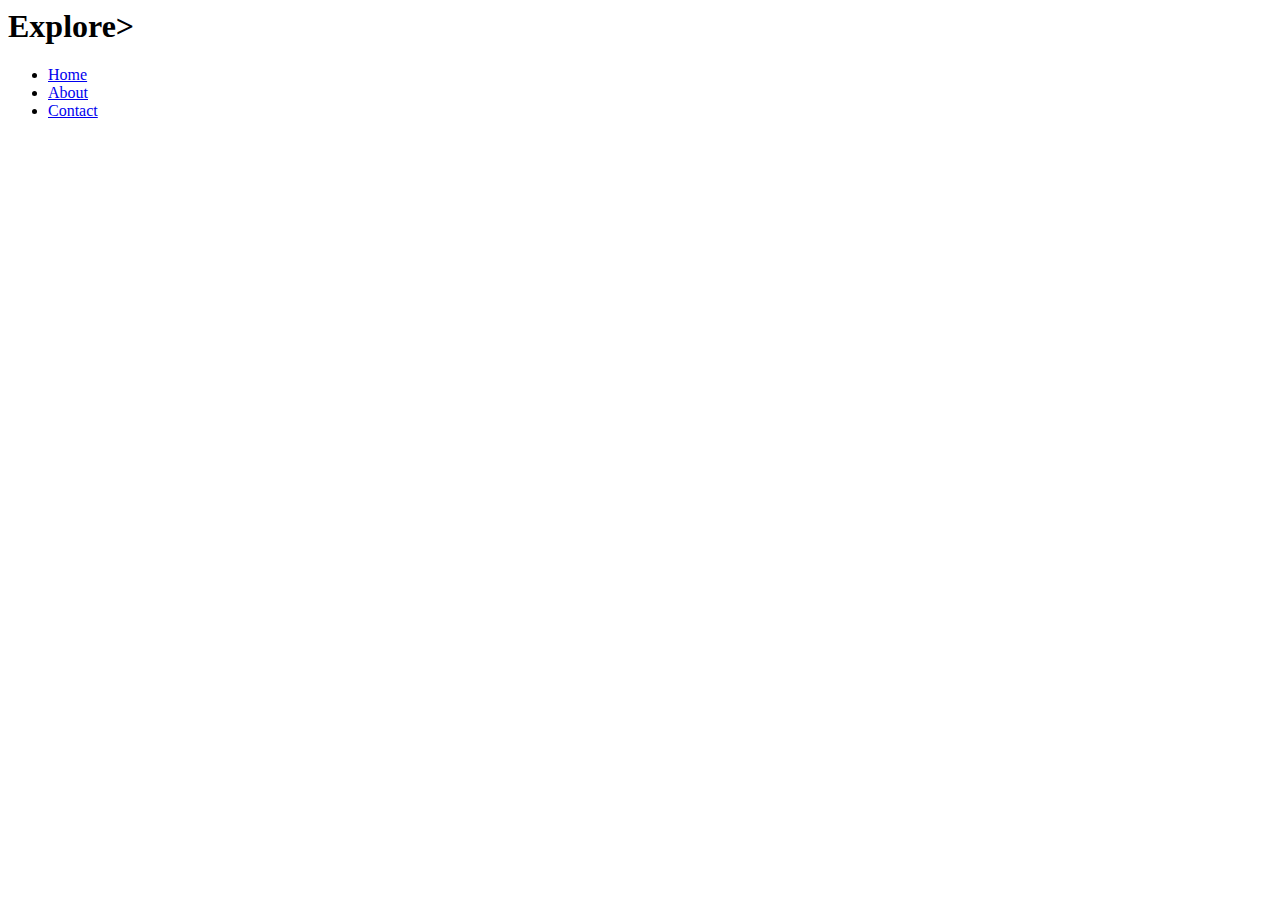
==== index.html @ 1596e40e "fist commit" ====
<html>
<head>
	<meta charset="utf-8"/>
	<link rel="stylesheet" href="css/style.css">
</head>
<body>
<div class="pgname">
	<h1>Explore></h1>
	<ul>
		<li>
		<a href="#">Home</a>
		</li>
		<li>
		<a href="#">About</a>
		</li>
		<li>
		<a href="#">Contact</a>
		</li>

	</ul>

</body>
</html>
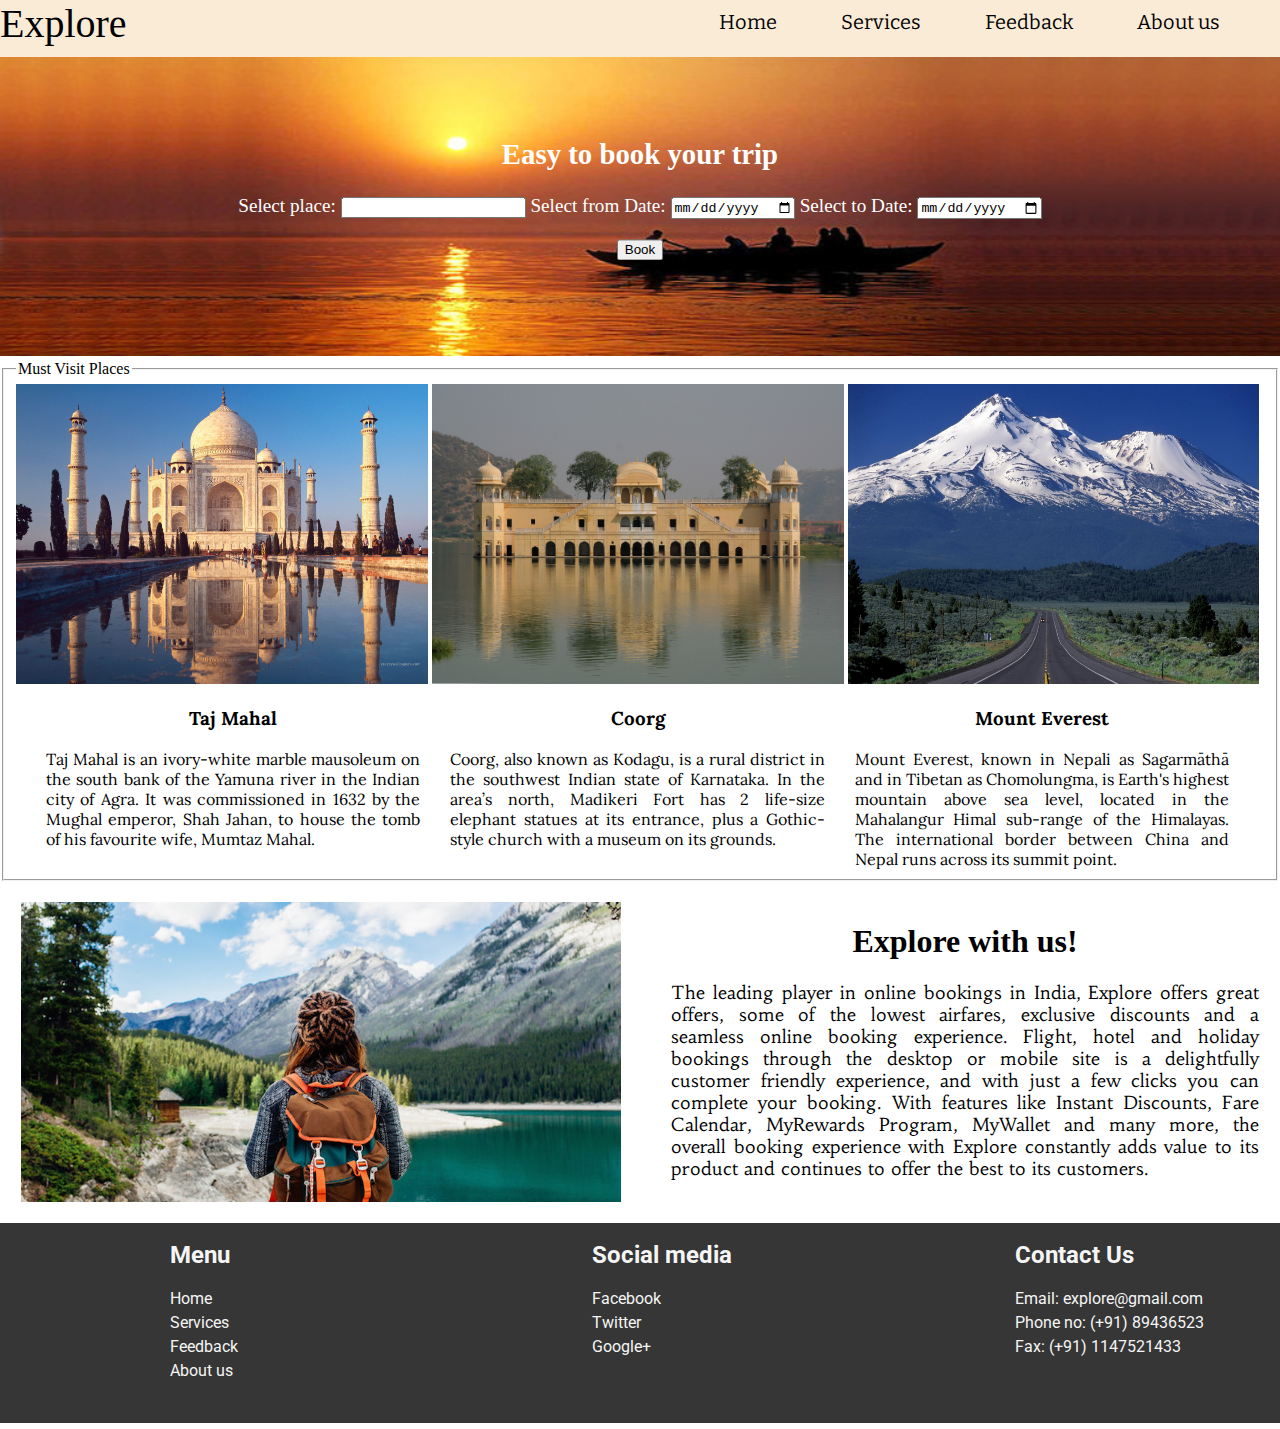
==== commit a4c8d689: "second commit" ====
--- a/index.html
+++ b/index.html
@@ -1,26 +1,159 @@
+<html>
 
-<html>
 <head>
-	<meta charset="utf-8"/>
-	<link rel="stylesheet" href="css/style.css">
+  <!-- Explore website -->
+  <title>Explore</title>
+
+  <meta charset="utf-8" />
+
+  <link rel="stylesheet" href="grid.css">
+  <link rel="stylesheet" href="https://use.fontawesome.com/releases/v5.1.0/css/all.css" integrity="sha384-lKuwvrZot6UHsBSfcMvOkWwlCMgc0TaWr+30HWe3a4ltaBwTZhyTEggF5tJv8tbt"
+    crossorigin="anonymous">
+  <link href="https://fonts.googleapis.com/css?family=Roboto" rel="stylesheet">
+  <link href="https://fonts.googleapis.com/css?family=Roboto|Roboto+Slab" rel="stylesheet">
+  <link href="https://fonts.googleapis.com/css?family=Bitter" rel="stylesheet">
+  <link href="https://fonts.googleapis.com/css?family=Habibi" rel="stylesheet">
+  <link href="https://fonts.googleapis.com/css?family=Lora" rel="stylesheet">
+  <link rel="stylesheet" href="css/style2.css">
 </head>
+
 <body>
-<div class="pgname">
-	<h1>Explore></h1>
-	<ul>
-		<li>
-		<a href="#">Home</a>
-		</li>
-		<li>
-		<a href="#">About</a>
-		</li>
-		<li>
-		<a href="#">Contact</a>
-		</li>
 
-	</ul>
+  <!-- header and navigation bar section -->
+  <header>Explore
+
+    <nav class="nav">
+      <ul>
+        <li class="navlink">
+          <a href="index.html">Home</a>
+        </li>
+        <li class="navlink">
+          <a href="services.html">Services</a>
+        </li>
+        <li class="navlink">
+          <a href="feedback.html">Feedback</a>
+        </li>
+        <li class="navlink">
+          <a href="about.html">About us</a>
+        </li>
+
+      </ul>
+    </nav>
+  </header>
+
+
+
+  <!--hero image and text -->
+  <div id="mid-color">
+    <div class="hero-image">
+      <img src="images/india.jpg" width="100%" height="300" alt="India">
+      <div class="hero-text">
+
+        <h2>Easy to book your trip</h2>
+        <div>
+          <form class "form">
+            Select place:
+            <input type="text" name="place" value=""> Select from Date:
+            <input type="date" name="date" value="dd/mm/yy"> Select to Date:
+            <input type="date" name="date" value="dd/mm/yy">
+            <div class="button">
+              <button>Book</button>
+            </div>
+
+          </form>
+        </div>
+      </div>
+    </div>
+  </div>
+  <!--Must visit places-->
+  <div id="info">
+    <fieldset>
+      <legend>Must Visit Places</legend>
+      <img src="images/taj.jpg" width="33%" height="300" alt="tajmahal" title="Tajmahal">
+      <img src="images/rajasthan.jpg" width="33%" height="300" alt="rajasthan" title="Rajasthan">
+      <img src="images/everest.jpg" width="33%" height="300" alt="Everest" title="Mount Everest">
+      <h3 class="exp1">Taj Mahal</h3>
+      <h3 class="exp1">Coorg</h3>
+      <h3 class="exp1">Mount Everest</h3>
+      <div class="exp">Taj Mahal is an ivory-white marble mausoleum on the south bank of the Yamuna river in the Indian city of Agra.
+        It was commissioned in 1632 by the Mughal emperor, Shah Jahan, to house the tomb of his favourite wife, Mumtaz Mahal.</div>
+      <div class="exp">Coorg, also known as Kodagu, is a rural district in the southwest Indian state of Karnataka. In the area’s north, Madikeri
+        Fort has 2 life-size elephant statues at its entrance, plus a Gothic-style church with a museum on its grounds.</div>
+      <div class="exp">Mount Everest, known in Nepali as Sagarmāthā and in Tibetan as Chomolungma, is Earth's highest mountain above sea level,
+        located in the Mahalangur Himal sub-range of the Himalayas. The international border between China and Nepal runs
+        across its summit point.</div>
+
+    </fieldset>
+  </div>
+  <!--explore with us section-->
+  <div class="grid-container">
+    <div class="grid-item1">
+      <img src="images/enjoy.jpg" width=600 alt="everest" title="Mount Everest">
+    </div>
+    <div class="grid-item2">
+      <p>
+        <h1>Explore with us!</h1>
+        <p class="text">
+          The leading player in online bookings in India, Explore offers great offers, some of the lowest airfares, exclusive discounts
+          and a seamless online booking experience. Flight, hotel and holiday bookings through the desktop or mobile site
+          is a delightfully customer friendly experience, and with just a few clicks you can complete your booking. With
+          features like Instant Discounts, Fare Calendar, MyRewards Program, MyWallet and many more, the overall booking
+          experience with Explore constantly adds value to its product and continues to offer the best to its customers.
+        </p>
+
+      </p>
+    </div>
+  </div>
+  <!--footer section-->
+  <footer class="container12">
+
+    <div class="grid6">
+
+      <ul>
+        <h2>Menu</h2>
+        <li class="bullet">
+          <a class="flink" href="home.html">Home</a>
+        </li>
+        <li class="bullet">
+          <a class="flink" href="search.html">Services</a>
+        </li>
+        <li class="bullet">
+          <a class="flink" href="home.html">Feedback</a>
+        </li>
+        <li class="bullet">
+            <a class="flink" href="home.html">About us</a>
+          </li>
+      </ul>
+    </div>
+    <div class="grid6">
+
+      <ul>
+        <h2>Social media</h2>
+        <li class="bullet">
+          <i class="fab fa-facebook-f"></i>
+          <a class="flink" href="home.html">Facebook</a>
+        </li>
+        <li class="bullet">
+          <i class="fab fa-twitter"></i>
+          <a class="flink" href="home.html"> Twitter</a>
+        </li>
+        <li class="bullet">
+          <i class="fab fa-google-plus-g"></i>
+          <a class="flink" href="home.html"> Google+</a>
+        </li>
+      </ul>
+    </div>
+    <div class="grid6">
+
+      <ul>
+        <h2>Contact Us</h2>
+        <li class="bullet">Email: explore@gmail.com</li>
+        <li class="bullet"> Phone no: (+91) 89436523</li>
+        <li class="bullet">Fax: (+91) 1147521433</li>
+      </ul>
+    </div>
+  </footer>
 
 </body>
-</html>
 
-	+</html>--- a/grid.css
+++ b/grid.css
@@ -0,0 +1,357 @@
+/*
+  960 Grid System ~ Core CSS.
+  Learn more ~ http://960.gs/
+
+  Licensed under GPL and MIT.
+*/
+
+/*
+  Forces backgrounds to span full width,
+  even if there is horizontal scrolling.
+  Increase this if your layout is wider.
+
+  Note: IE6 works fine without this fix.
+*/
+
+body {
+  min-width: 960px;
+}
+
+/* `Container
+----------------------------------------------------------------------------------------------------*/
+
+.container_12 {
+  margin-left: auto;
+  margin-right: auto;
+  width: 960px;
+}
+
+/* `Grid >> Global
+----------------------------------------------------------------------------------------------------*/
+
+.grid_1,
+.grid_2,
+.grid_3,
+.grid_4,
+.grid_5,
+.grid_6,
+.grid_7,
+.grid_8,
+.grid_9,
+.grid_10,
+.grid_11,
+.grid_12 {
+  display: inline;
+  float: left;
+  margin-left: 10px;
+  margin-right: 10px;
+}
+
+.push_1, .pull_1,
+.push_2, .pull_2,
+.push_3, .pull_3,
+.push_4, .pull_4,
+.push_5, .pull_5,
+.push_6, .pull_6,
+.push_7, .pull_7,
+.push_8, .pull_8,
+.push_9, .pull_9,
+.push_10, .pull_10,
+.push_11, .pull_11 {
+  position: relative;
+}
+
+/* `Grid >> Children (Alpha ~ First, Omega ~ Last)
+----------------------------------------------------------------------------------------------------*/
+
+.alpha {
+  margin-left: 0;
+}
+
+.omega {
+  margin-right: 0;
+}
+
+/* `Grid >> 12 Columns
+----------------------------------------------------------------------------------------------------*/
+
+.container_12 .grid_1 {
+  width: 60px;
+}
+
+.container_12 .grid_2 {
+  width: 140px;
+}
+
+.container_12 .grid_3 {
+  width: 220px;
+}
+
+.container_12 .grid_4 {
+  width: 300px;
+}
+
+.container_12 .grid_5 {
+  width: 380px;
+}
+
+.container_12 .grid_6 {
+  width: 460px;
+}
+
+.container_12 .grid_7 {
+  width: 540px;
+}
+
+.container_12 .grid_8 {
+  width: 620px;
+}
+
+.container_12 .grid_9 {
+  width: 700px;
+}
+
+.container_12 .grid_10 {
+  width: 780px;
+}
+
+.container_12 .grid_11 {
+  width: 860px;
+}
+
+.container_12 .grid_12 {
+  width: 940px;
+}
+
+/* `Prefix Extra Space >> 12 Columns
+----------------------------------------------------------------------------------------------------*/
+
+.container_12 .prefix_1 {
+  padding-left: 80px;
+}
+
+.container_12 .prefix_2 {
+  padding-left: 160px;
+}
+
+.container_12 .prefix_3 {
+  padding-left: 240px;
+}
+
+.container_12 .prefix_4 {
+  padding-left: 320px;
+}
+
+.container_12 .prefix_5 {
+  padding-left: 400px;
+}
+
+.container_12 .prefix_6 {
+  padding-left: 480px;
+}
+
+.container_12 .prefix_7 {
+  padding-left: 560px;
+}
+
+.container_12 .prefix_8 {
+  padding-left: 640px;
+}
+
+.container_12 .prefix_9 {
+  padding-left: 720px;
+}
+
+.container_12 .prefix_10 {
+  padding-left: 800px;
+}
+
+.container_12 .prefix_11 {
+  padding-left: 880px;
+}
+
+/* `Suffix Extra Space >> 12 Columns
+----------------------------------------------------------------------------------------------------*/
+
+.container_12 .suffix_1 {
+  padding-right: 80px;
+}
+
+.container_12 .suffix_2 {
+  padding-right: 160px;
+}
+
+.container_12 .suffix_3 {
+  padding-right: 240px;
+}
+
+.container_12 .suffix_4 {
+  padding-right: 320px;
+}
+
+.container_12 .suffix_5 {
+  padding-right: 400px;
+}
+
+.container_12 .suffix_6 {
+  padding-right: 480px;
+}
+
+.container_12 .suffix_7 {
+  padding-right: 560px;
+}
+
+.container_12 .suffix_8 {
+  padding-right: 640px;
+}
+
+.container_12 .suffix_9 {
+  padding-right: 720px;
+}
+
+.container_12 .suffix_10 {
+  padding-right: 800px;
+}
+
+.container_12 .suffix_11 {
+  padding-right: 880px;
+}
+
+/* `Push Space >> 12 Columns
+----------------------------------------------------------------------------------------------------*/
+
+.container_12 .push_1 {
+  left: 80px;
+}
+
+.container_12 .push_2 {
+  left: 160px;
+}
+
+.container_12 .push_3 {
+  left: 240px;
+}
+
+.container_12 .push_4 {
+  left: 320px;
+}
+
+.container_12 .push_5 {
+  left: 400px;
+}
+
+.container_12 .push_6 {
+  left: 480px;
+}
+
+.container_12 .push_7 {
+  left: 560px;
+}
+
+.container_12 .push_8 {
+  left: 640px;
+}
+
+.container_12 .push_9 {
+  left: 720px;
+}
+
+.container_12 .push_10 {
+  left: 800px;
+}
+
+.container_12 .push_11 {
+  left: 880px;
+}
+
+/* `Pull Space >> 12 Columns
+----------------------------------------------------------------------------------------------------*/
+
+.container_12 .pull_1 {
+  left: -80px;
+}
+
+.container_12 .pull_2 {
+  left: -160px;
+}
+
+.container_12 .pull_3 {
+  left: -240px;
+}
+
+.container_12 .pull_4 {
+  left: -320px;
+}
+
+.container_12 .pull_5 {
+  left: -400px;
+}
+
+.container_12 .pull_6 {
+  left: -480px;
+}
+
+.container_12 .pull_7 {
+  left: -560px;
+}
+
+.container_12 .pull_8 {
+  left: -640px;
+}
+
+.container_12 .pull_9 {
+  left: -720px;
+}
+
+.container_12 .pull_10 {
+  left: -800px;
+}
+
+.container_12 .pull_11 {
+  left: -880px;
+}
+
+/* `Clear Floated Elements
+----------------------------------------------------------------------------------------------------*/
+
+/* http://sonspring.com/journal/clearing-floats */
+
+.clear {
+  clear: both;
+  display: block;
+  overflow: hidden;
+  visibility: hidden;
+  width: 0;
+  height: 0;
+}
+
+/* http://www.yuiblog.com/blog/2010/09/27/clearfix-reloaded-overflowhidden-demystified */
+
+.clearfix:before,
+.clearfix:after,
+.container_12:before,
+.container_12:after {
+  content: '.';
+  display: block;
+  overflow: hidden;
+  visibility: hidden;
+  font-size: 0;
+  line-height: 0;
+  width: 0;
+  height: 0;
+}
+
+.clearfix:after,
+.container_12:after {
+  clear: both;
+}
+
+/*
+  The following zoom:1 rule is specifically for IE6 + IE7.
+  Move to separate stylesheet if invalid CSS is a problem.
+*/
+
+.clearfix,
+.container_12 {
+  zoom: 1;
+}--- a/css/style2.css
+++ b/css/style2.css
@@ -0,0 +1,212 @@
+body {
+  margin: 0;
+}
+
+/* Header section */
+
+header {
+  background-color: antiquewhite;
+  position: fixed;
+  z-index: 3;
+  font-size: 40px;
+  width: 100%;
+  float: left;
+  padding-bottom: 10px;
+  padding-right: 0%;
+}
+
+/* Navigation bar */
+
+.nav {
+  float: right;
+  font-size: 10px;
+  padding-left: 20%;
+  padding-right: 0%;
+  text-decoration: none;
+  background-color: antiquewhite;
+}
+
+/* navigation links*/
+
+.navlink {
+  display: inline;
+  font-size: 20px;
+  padding-top: 20px;
+  padding-right: 60px;
+  text-decoration: none;
+  font-family: "Bitter";
+}
+
+ul a {
+  padding-top: 30px;
+  text-decoration: none;
+  color: black;
+}
+
+/* Must visit places section */
+
+#info {
+  padding-top: 4px;
+  padding-left: 0;
+}
+
+/* Hero images section */
+
+.hero-image {
+  padding-left: 0;
+  padding-top: 56px;
+  background-position: center;
+  background-size: cover;
+  position: relative;
+}
+
+/* text on hero image */
+
+.hero-text {
+  text-align: center;
+  width: 100%;
+  ;
+  position: absolute;
+  padding-top: 180px;
+  font-size: 120%;
+  padding-left: 0;
+  top: 30%;
+  left: 50%;
+  transform: translate(-50%, -50%);
+  color: white;
+}
+
+.button {
+  padding-top: 20px;
+}
+
+.link {
+  color: rgb(180, 129, 53);
+  font-weight: bold;
+  font-family: "lato";
+  text-decoration: none;
+  background-color: antiquewhite;
+}
+
+.grid-container {
+  display: inline-grid;
+  grid-template-columns: auto auto auto;
+  background-color: white;
+  padding: 1px;
+}
+
+/*Explore with us section */
+
+.grid-item1 {
+  background-color: rgba(255, 255, 255, 0.8);
+  padding-right: 0%;
+  padding: 20px;
+}
+
+
+.grid-item2 {
+  background-color: rgba(255, 255, 255, 0.8);
+  padding: 20px;
+  padding-left: 30px;
+  text-align: center;
+}
+/* Must visit places content */
+.exp {
+  width: 30%;
+  padding-left: 0px;
+  float: left;
+  text-align: justify;
+  padding-left: 30px;
+  font-family: "Lora";
+}
+.exp1
+{
+  width: 30%;
+  padding-left: 0px;
+  float: left;
+  text-align: center;
+  padding-left: 30px;
+  font-family: "Lora";
+
+}
+
+.text {
+  font-size: 110%;
+  font-family: "Habibi";
+  text-align: justify;
+}
+
+/*footer Section*/
+
+.container12 {
+  content: "";
+  clear: both;
+  box-sizing: border-box;
+  background-color: rgba(0, 0, 0, 0.788);
+  padding-bottom: 200px;
+  padding-top: 0px;
+}
+
+.grid6 {
+  font-family: "Roboto";
+  float: left;
+  box-sizing: border-box;
+  display: table;
+  width: 33%;
+  padding-left: 130px;
+  height: 20px;
+  position: relative;
+  padding-bottom: 30px;
+  text-decoration: none;
+  color: whitesmoke;
+  text-align: center justify;
+  padding-top: 20px;
+  line-height: 150%;
+  list-style-type: none;
+}
+
+/*footer links*/
+
+.flink {
+  text-decoration: none;
+  list-style-type: none;
+  color: whitesmoke;
+  padding-left: 0%;
+}
+
+.bullet {
+  text-decoration: none;
+  list-style: none;
+  padding-left: 0px;
+}
+
+.hero-image1 {
+  padding-top: 40px;
+}
+
+/* 960 grid section */
+
+.container_12 {
+  padding-bottom: 10px;
+}
+
+.container_12 :hover {
+  opacity: 0.9;
+}
+
+.book {
+  font-family: "Lora";
+  font-size: 120%;
+}
+
+.grid_4 {
+  text-align: center;
+}
+
+.offers {
+  font-family: "Roboto Slab";
+  font-size: 3ch;
+  text-align: left;
+  padding-bottom: 10px;
+  padding-top: 10px;
+}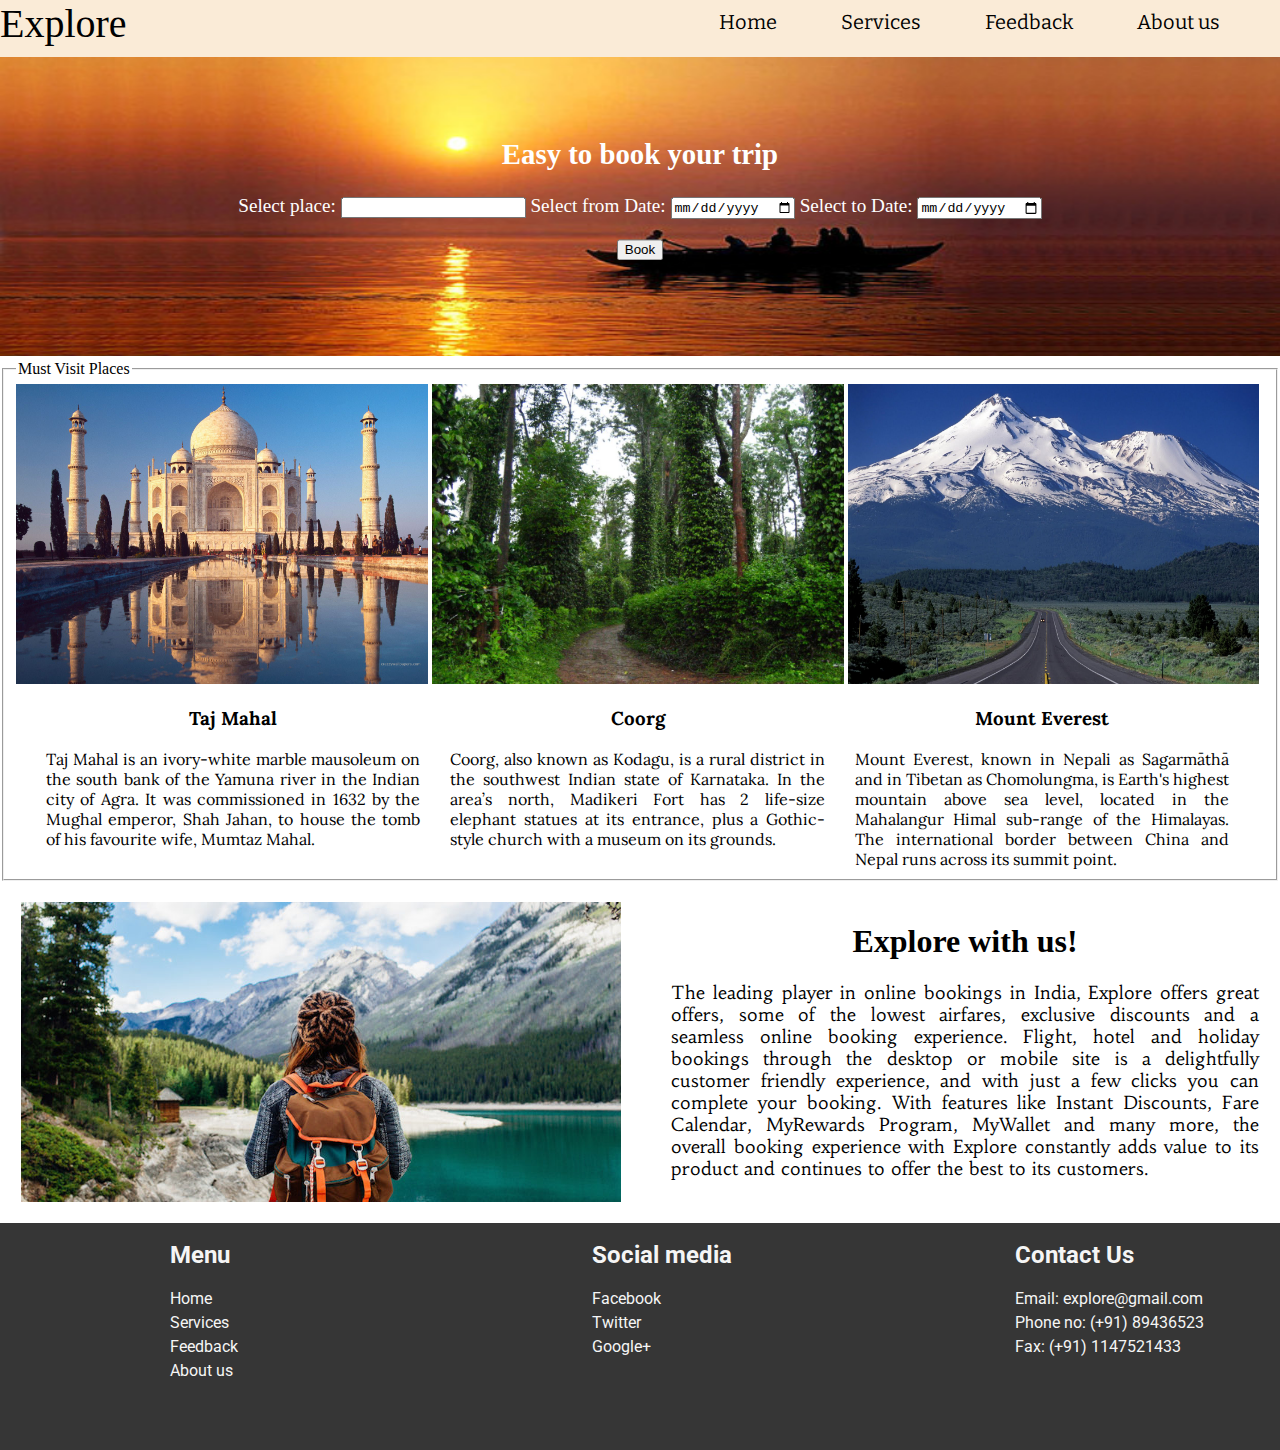
==== commit 27ae5bdf: "second commit" ====
--- a/index.html
+++ b/index.html
@@ -6,7 +6,7 @@
 
   <meta charset="utf-8" />
 
-  <link rel="stylesheet" href="grid.css">
+  <link rel="stylesheet" href="960_12_col.css">
   <link rel="stylesheet" href="https://use.fontawesome.com/releases/v5.1.0/css/all.css" integrity="sha384-lKuwvrZot6UHsBSfcMvOkWwlCMgc0TaWr+30HWe3a4ltaBwTZhyTEggF5tJv8tbt"
     crossorigin="anonymous">
   <link href="https://fonts.googleapis.com/css?family=Roboto" rel="stylesheet">
@@ -70,7 +70,7 @@
     <fieldset>
       <legend>Must Visit Places</legend>
       <img src="images/taj.jpg" width="33%" height="300" alt="tajmahal" title="Tajmahal">
-      <img src="images/rajasthan.jpg" width="33%" height="300" alt="rajasthan" title="Rajasthan">
+      <img src="images/coorg.jpg" width="33%" height="300" alt="coorg" title="Coorg">
       <img src="images/everest.jpg" width="33%" height="300" alt="Everest" title="Mount Everest">
       <h3 class="exp1">Taj Mahal</h3>
       <h3 class="exp1">Coorg</h3>
--- a/960_12_col.css
+++ b/960_12_col.css
@@ -0,0 +1,357 @@
+/*
+  960 Grid System ~ Core CSS.
+  Learn more ~ http://960.gs/
+
+  Licensed under GPL and MIT.
+*/
+
+/*
+  Forces backgrounds to span full width,
+  even if there is horizontal scrolling.
+  Increase this if your layout is wider.
+
+  Note: IE6 works fine without this fix.
+*/
+
+body {
+  min-width: 960px;
+}
+
+/* `Container
+----------------------------------------------------------------------------------------------------*/
+
+.container_12 {
+  margin-left: auto;
+  margin-right: auto;
+  width: 960px;
+}
+
+/* `Grid >> Global
+----------------------------------------------------------------------------------------------------*/
+
+.grid_1,
+.grid_2,
+.grid_3,
+.grid_4,
+.grid_5,
+.grid_6,
+.grid_7,
+.grid_8,
+.grid_9,
+.grid_10,
+.grid_11,
+.grid_12 {
+  display: inline;
+  float: left;
+  margin-left: 10px;
+  margin-right: 10px;
+}
+
+.push_1, .pull_1,
+.push_2, .pull_2,
+.push_3, .pull_3,
+.push_4, .pull_4,
+.push_5, .pull_5,
+.push_6, .pull_6,
+.push_7, .pull_7,
+.push_8, .pull_8,
+.push_9, .pull_9,
+.push_10, .pull_10,
+.push_11, .pull_11 {
+  position: relative;
+}
+
+/* `Grid >> Children (Alpha ~ First, Omega ~ Last)
+----------------------------------------------------------------------------------------------------*/
+
+.alpha {
+  margin-left: 0;
+}
+
+.omega {
+  margin-right: 0;
+}
+
+/* `Grid >> 12 Columns
+----------------------------------------------------------------------------------------------------*/
+
+.container_12 .grid_1 {
+  width: 60px;
+}
+
+.container_12 .grid_2 {
+  width: 140px;
+}
+
+.container_12 .grid_3 {
+  width: 220px;
+}
+
+.container_12 .grid_4 {
+  width: 300px;
+}
+
+.container_12 .grid_5 {
+  width: 380px;
+}
+
+.container_12 .grid_6 {
+  width: 460px;
+}
+
+.container_12 .grid_7 {
+  width: 540px;
+}
+
+.container_12 .grid_8 {
+  width: 620px;
+}
+
+.container_12 .grid_9 {
+  width: 700px;
+}
+
+.container_12 .grid_10 {
+  width: 780px;
+}
+
+.container_12 .grid_11 {
+  width: 860px;
+}
+
+.container_12 .grid_12 {
+  width: 940px;
+}
+
+/* `Prefix Extra Space >> 12 Columns
+----------------------------------------------------------------------------------------------------*/
+
+.container_12 .prefix_1 {
+  padding-left: 80px;
+}
+
+.container_12 .prefix_2 {
+  padding-left: 160px;
+}
+
+.container_12 .prefix_3 {
+  padding-left: 240px;
+}
+
+.container_12 .prefix_4 {
+  padding-left: 320px;
+}
+
+.container_12 .prefix_5 {
+  padding-left: 400px;
+}
+
+.container_12 .prefix_6 {
+  padding-left: 480px;
+}
+
+.container_12 .prefix_7 {
+  padding-left: 560px;
+}
+
+.container_12 .prefix_8 {
+  padding-left: 640px;
+}
+
+.container_12 .prefix_9 {
+  padding-left: 720px;
+}
+
+.container_12 .prefix_10 {
+  padding-left: 800px;
+}
+
+.container_12 .prefix_11 {
+  padding-left: 880px;
+}
+
+/* `Suffix Extra Space >> 12 Columns
+----------------------------------------------------------------------------------------------------*/
+
+.container_12 .suffix_1 {
+  padding-right: 80px;
+}
+
+.container_12 .suffix_2 {
+  padding-right: 160px;
+}
+
+.container_12 .suffix_3 {
+  padding-right: 240px;
+}
+
+.container_12 .suffix_4 {
+  padding-right: 320px;
+}
+
+.container_12 .suffix_5 {
+  padding-right: 400px;
+}
+
+.container_12 .suffix_6 {
+  padding-right: 480px;
+}
+
+.container_12 .suffix_7 {
+  padding-right: 560px;
+}
+
+.container_12 .suffix_8 {
+  padding-right: 640px;
+}
+
+.container_12 .suffix_9 {
+  padding-right: 720px;
+}
+
+.container_12 .suffix_10 {
+  padding-right: 800px;
+}
+
+.container_12 .suffix_11 {
+  padding-right: 880px;
+}
+
+/* `Push Space >> 12 Columns
+----------------------------------------------------------------------------------------------------*/
+
+.container_12 .push_1 {
+  left: 80px;
+}
+
+.container_12 .push_2 {
+  left: 160px;
+}
+
+.container_12 .push_3 {
+  left: 240px;
+}
+
+.container_12 .push_4 {
+  left: 320px;
+}
+
+.container_12 .push_5 {
+  left: 400px;
+}
+
+.container_12 .push_6 {
+  left: 480px;
+}
+
+.container_12 .push_7 {
+  left: 560px;
+}
+
+.container_12 .push_8 {
+  left: 640px;
+}
+
+.container_12 .push_9 {
+  left: 720px;
+}
+
+.container_12 .push_10 {
+  left: 800px;
+}
+
+.container_12 .push_11 {
+  left: 880px;
+}
+
+/* `Pull Space >> 12 Columns
+----------------------------------------------------------------------------------------------------*/
+
+.container_12 .pull_1 {
+  left: -80px;
+}
+
+.container_12 .pull_2 {
+  left: -160px;
+}
+
+.container_12 .pull_3 {
+  left: -240px;
+}
+
+.container_12 .pull_4 {
+  left: -320px;
+}
+
+.container_12 .pull_5 {
+  left: -400px;
+}
+
+.container_12 .pull_6 {
+  left: -480px;
+}
+
+.container_12 .pull_7 {
+  left: -560px;
+}
+
+.container_12 .pull_8 {
+  left: -640px;
+}
+
+.container_12 .pull_9 {
+  left: -720px;
+}
+
+.container_12 .pull_10 {
+  left: -800px;
+}
+
+.container_12 .pull_11 {
+  left: -880px;
+}
+
+/* `Clear Floated Elements
+----------------------------------------------------------------------------------------------------*/
+
+/* http://sonspring.com/journal/clearing-floats */
+
+.clear {
+  clear: both;
+  display: block;
+  overflow: hidden;
+  visibility: hidden;
+  width: 0;
+  height: 0;
+}
+
+/* http://www.yuiblog.com/blog/2010/09/27/clearfix-reloaded-overflowhidden-demystified */
+
+.clearfix:before,
+.clearfix:after,
+.container_12:before,
+.container_12:after {
+  content: '.';
+  display: block;
+  overflow: hidden;
+  visibility: hidden;
+  font-size: 0;
+  line-height: 0;
+  width: 0;
+  height: 0;
+}
+
+.clearfix:after,
+.container_12:after {
+  clear: both;
+}
+
+/*
+  The following zoom:1 rule is specifically for IE6 + IE7.
+  Move to separate stylesheet if invalid CSS is a problem.
+*/
+
+.clearfix,
+.container_12 {
+  zoom: 1;
+}--- a/css/style2.css
+++ b/css/style2.css
@@ -141,9 +141,9 @@
 .container12 {
   content: "";
   clear: both;
-  box-sizing: border-box;
+  
   background-color: rgba(0, 0, 0, 0.788);
-  padding-bottom: 200px;
+  padding-bottom: 227px;
   padding-top: 0px;
 }
 
